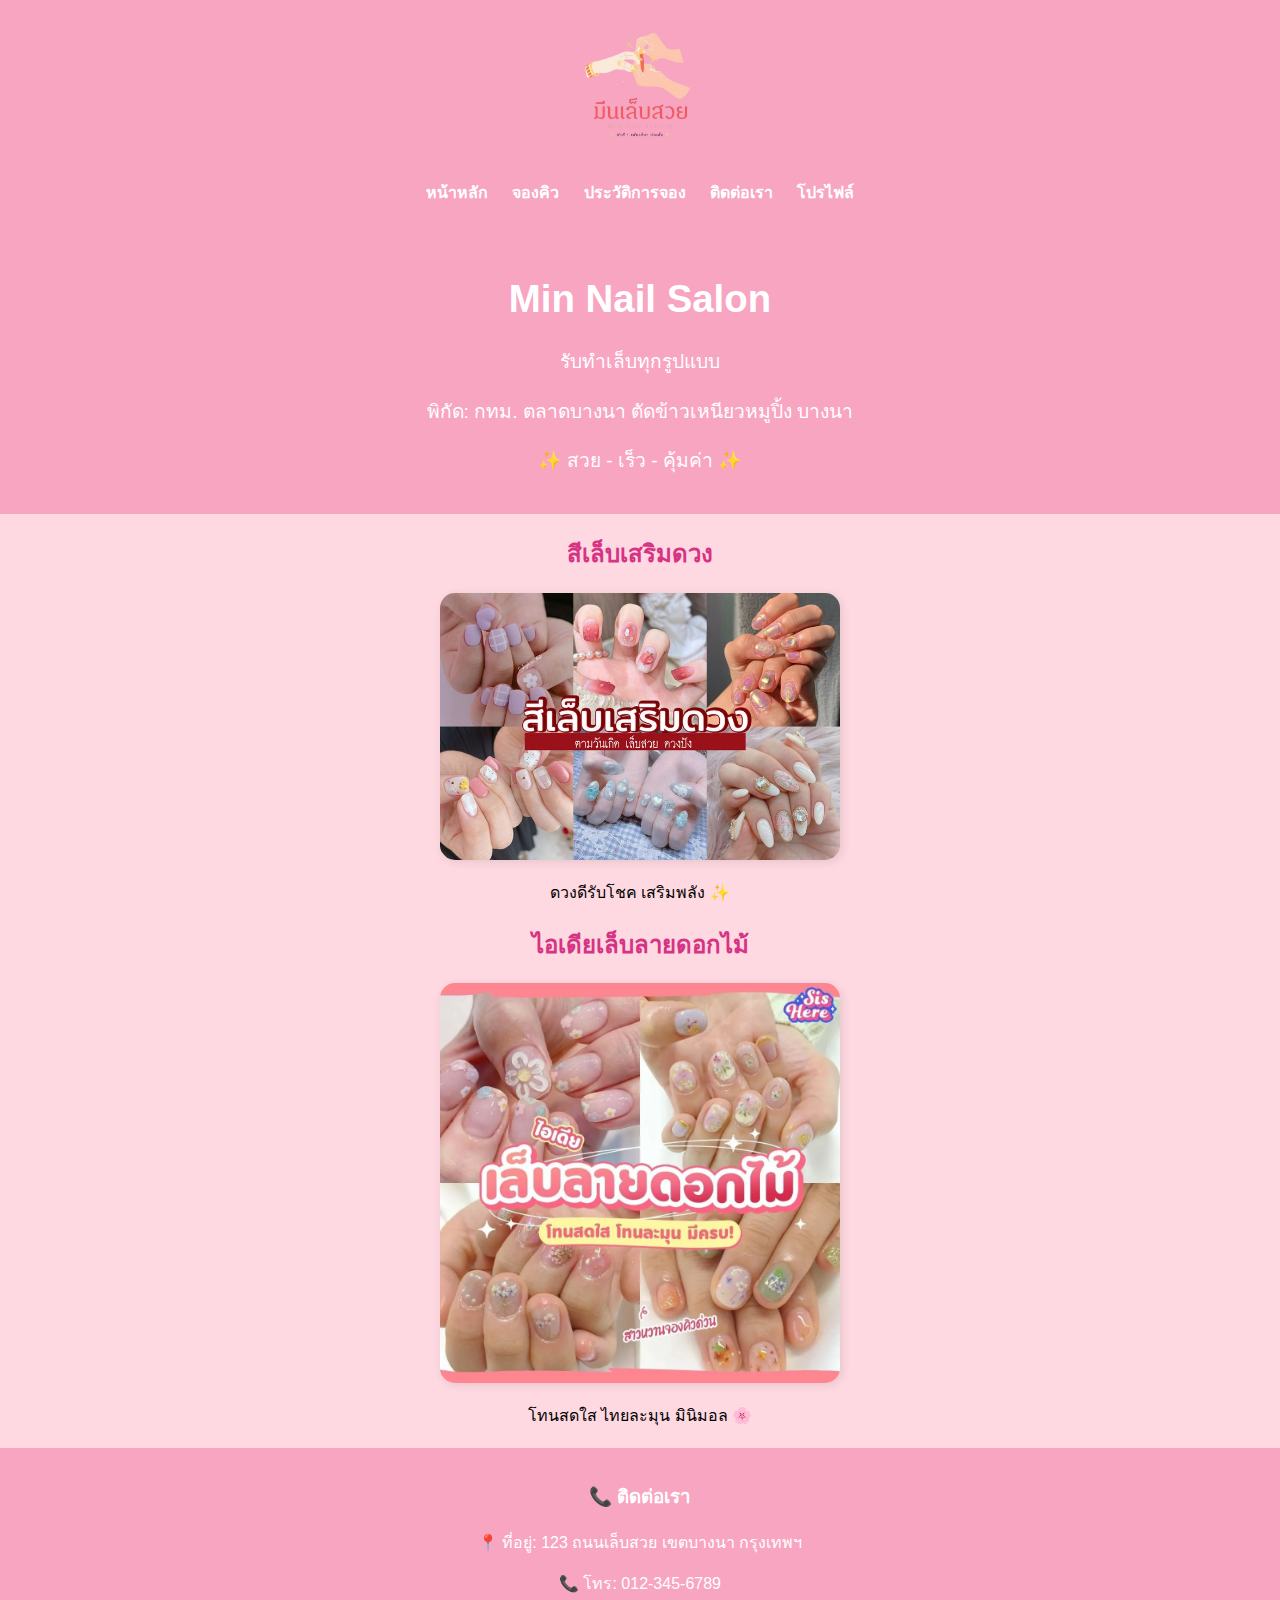
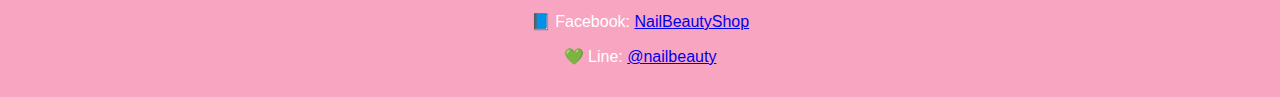
==== page/index.html @ 51916a0b "Final_Project_SW_RQ" ====
<!DOCTYPE html>
<html lang="th">

<head>
    <meta charset="UTF-8">
    <meta name="viewport" content="width=device-width, initial-scale=1.0">
    <title>Min Nail Salon</title>
    <link rel="stylesheet" href="/index.css">
</head>

<body>
    <header>
        <img src="/image/logo.png" alt="Logo" class="logo">
        <nav>
            <ul>
                <li><a href="/page/index.html">หน้าหลัก</a></li>
                <li><a href="/page/booking_selection.html">จองคิว</a></li>
                <li><a href="/page/history.html">ประวัติการจอง</a></li>
                <li><a href="#">ติดต่อเรา</a></li>
                <li><a href="/page/profile.html">โปรไฟล์</a></li>
            </ul>
        </nav>
    </header>

    <div class="banner">
        <h1>Min Nail Salon</h1>
        <p>รับทำเล็บทุกรูปแบบ</p>
        <p>พิกัด: กทม. ตลาดบางนา ตัดข้าวเหนียวหมูปิ้ง บางนา</p>
        <p>✨ สวย - เร็ว - คุ้มค่า ✨</p>
    </div>

    <main>
        <section class="promotion-section">
            <h2>สีเล็บเสริมดวง</h2>
            <div class="promotion">
                <img src="/image/nail1.jpg" alt="สีเล็บเสริมดวง">
                <p>ดวงดีรับโชค เสริมพลัง ✨</p>
            </div>
        </section>

        <section class="promotion-section">
            <h2>ไอเดียเล็บลายดอกไม้</h2>
            <div class="promotion">
                <img src="/image/nail2.png" alt="เล็บลายดอกไม้">
                <p>โทนสดใส ไทยละมุน มินิมอล 🌸</p>
            </div>
        </section>
    </main>

    <footer>
        <h3>📞 ติดต่อเรา</h3>
        <p>📍 ที่อยู่: 123 ถนนเล็บสวย เขตบางนา กรุงเทพฯ</p>
        <p>📞 โทร: 012-345-6789</p>
        <p>📘 Facebook: <a href="#">NailBeautyShop</a></p>
        <p>💚 Line: <a href="#">@nailbeauty</a></p>
    </footer>

    <script>
        // ตรวจสอบสถานะการล็อกอินเมื่อโหลดหน้า
        window.onload = function() {
            const isLoggedIn = localStorage.getItem('isLoggedIn');
            const bookingLink = document.getElementById('bookingLink');
            if (!isLoggedIn && bookingLink) {
                bookingLink.href = "#";
                bookingLink.style.pointerEvents = "none";
                bookingLink.style.color = "gray";
            }
        }
    </script>
</body>

</html>
---- index.css ----
body {
    background-color: #ffd9e1;
    /* สีชมพูอ่อน */
    font-family: 'Sarabun', sans-serif;
    margin: 0;
    padding: 0;
}

header {
    background-color: #f8a5c2;
    padding: 10px;
    text-align: center;
}

.logo {
    max-width: 150px;
}

nav ul {
    list-style-type: none;
    padding: 0;
}

nav ul li {
    display: inline;
    margin: 0 10px;
}

nav ul li a {
    text-decoration: none;
    color: white;
    font-weight: bold;
}

.banner {
    background-color: #f8a5c2;
    color: white;
    text-align: center;
    padding: 20px;
    font-size: 1.2em;
}

h2 {
    text-align: center;
    color: #d63384;
}

.promotion-section {
    text-align: center;
    margin: 20px 0;
}

.promotion img {
    width: 80%;
    max-width: 400px;
    border-radius: 15px;
    box-shadow: 2px 2px 10px rgba(0, 0, 0, 0.1);
}

footer {
    background-color: #f8a5c2;
    text-align: center;
    padding: 15px;
    color: white;
}
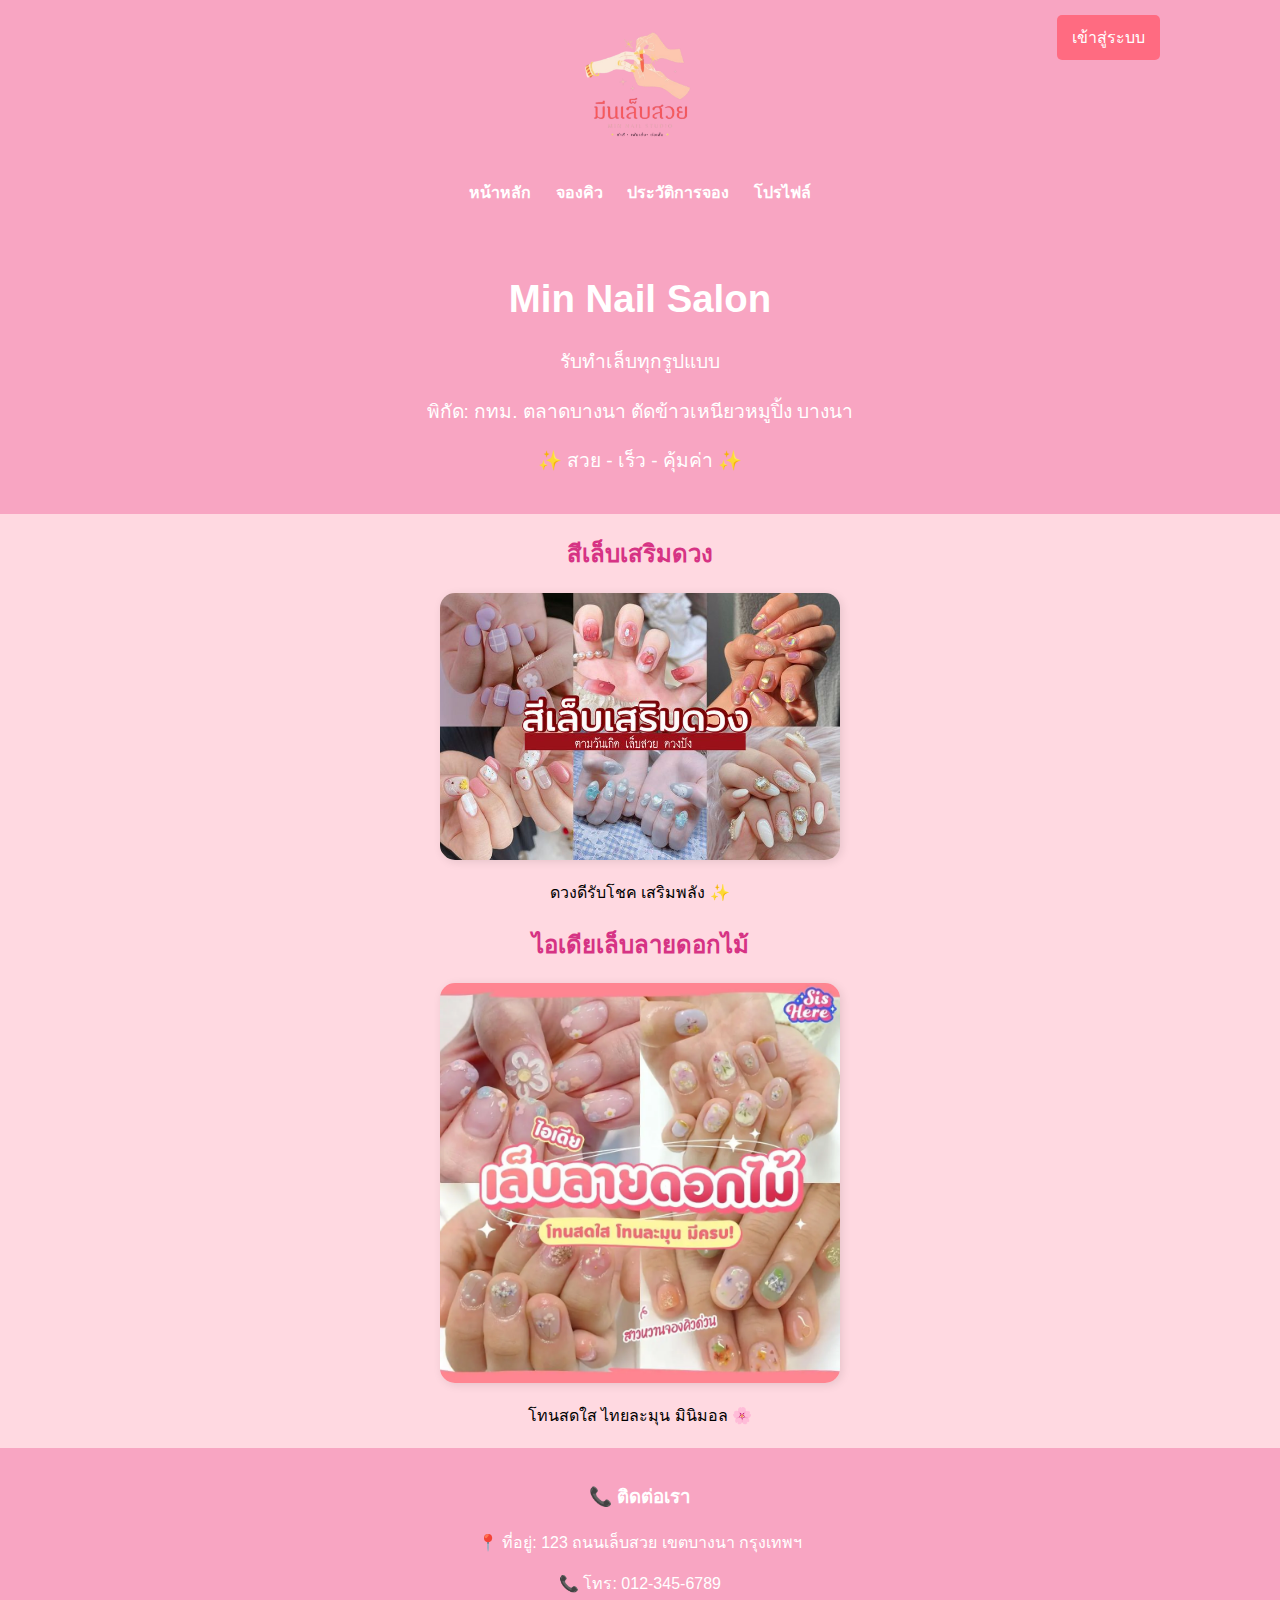
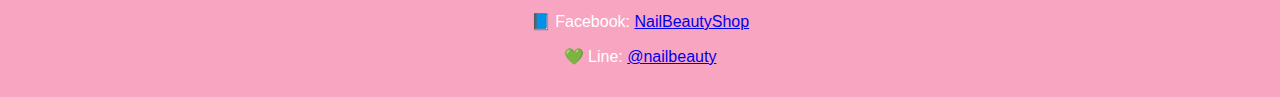
==== commit 8ef6837d: "Final_Project_SW_RQ_ver0.1" ====
--- a/page/index.html
+++ b/page/index.html
@@ -5,7 +5,7 @@
     <meta charset="UTF-8">
     <meta name="viewport" content="width=device-width, initial-scale=1.0">
     <title>Min Nail Salon</title>
-    <link rel="stylesheet" href="/index.css">
+    <link rel="stylesheet" href="/styles/index.css">
 </head>
 
 <body>
@@ -14,12 +14,13 @@
         <nav>
             <ul>
                 <li><a href="/page/index.html">หน้าหลัก</a></li>
-                <li><a href="/page/booking_selection.html">จองคิว</a></li>
-                <li><a href="/page/history.html">ประวัติการจอง</a></li>
-                <li><a href="#">ติดต่อเรา</a></li>
-                <li><a href="/page/profile.html">โปรไฟล์</a></li>
+                <li><a href="/page/booking_selection.html" class="protected-link">จองคิว</a></li>
+                <li><a href="/page/history.html" class="protected-link">ประวัติการจอง</a></li>
+                <li><a href="/page/profile.html" class="protected-link">โปรไฟล์</a></li>
             </ul>
         </nav>
+        <a href="/page/login.html" id="loginButton" class="login-btn">เข้าสู่ระบบ</a>
+        <button id="logoutButton" class="logout-btn" style="display: none;">ออกจากระบบ</button>
     </header>
 
     <div class="banner">
@@ -55,18 +56,7 @@
         <p>💚 Line: <a href="#">@nailbeauty</a></p>
     </footer>
 
-    <script>
-        // ตรวจสอบสถานะการล็อกอินเมื่อโหลดหน้า
-        window.onload = function() {
-            const isLoggedIn = localStorage.getItem('isLoggedIn');
-            const bookingLink = document.getElementById('bookingLink');
-            if (!isLoggedIn && bookingLink) {
-                bookingLink.href = "#";
-                bookingLink.style.pointerEvents = "none";
-                bookingLink.style.color = "gray";
-            }
-        }
-    </script>
+    <script src="login.js"></script>
 </body>
 
 </html>--- a/styles/index.css
+++ b/styles/index.css
@@ -0,0 +1,118 @@
+body {
+    background-color: #ffd9e1;
+    /* สีชมพูอ่อน */
+    font-family: 'Sarabun', sans-serif;
+    margin: 0;
+    padding: 0;
+}
+
+header {
+    background-color: #f8a5c2;
+    padding: 10px;
+    text-align: center;
+}
+
+.logo {
+    max-width: 150px;
+}
+
+nav ul {
+    list-style-type: none;
+    padding: 0;
+}
+
+nav ul li {
+    display: inline;
+    margin: 0 10px;
+}
+
+nav ul li a {
+    text-decoration: none;
+    color: white;
+    font-weight: bold;
+}
+
+.banner {
+    background-color: #f8a5c2;
+    color: white;
+    text-align: center;
+    padding: 20px;
+    font-size: 1.2em;
+}
+
+h2 {
+    text-align: center;
+    color: #d63384;
+}
+
+.promotion-section {
+    text-align: center;
+    margin: 20px 0;
+}
+
+.promotion img {
+    width: 80%;
+    max-width: 400px;
+    border-radius: 15px;
+    box-shadow: 2px 2px 10px rgba(0, 0, 0, 0.1);
+}
+
+footer {
+    background-color: #f8a5c2;
+    text-align: center;
+    padding: 15px;
+    color: white;
+}
+
+.login-btn {
+    background-color: #ff6b81;
+    color: white;
+    border: none;
+    padding: 10px 20px;
+    font-size: 16px;
+    border-radius: 5px;
+    cursor: pointer;
+    position: absolute;
+    top: 15px;
+    right: 20px;
+}
+
+.login-btn:hover {
+    background-color: #ff4757;
+}
+
+.login-btn {
+    background-color: #ff6b81;
+    color: white;
+    border: none;
+    padding: 10px 15px;
+    font-size: 16px;
+    border-radius: 5px;
+    cursor: pointer;
+    position: absolute;
+    top: 15px;
+    right: 120px;
+    text-decoration: none;
+}
+
+.login-btn:hover {
+    background-color: #ff4757;
+}
+
+.logout-btn {
+    background-color: #ff4757;
+    color: white;
+    border: none;
+    padding: 10px 15px;
+    font-size: 16px;
+    border-radius: 5px;
+    cursor: pointer;
+    position: absolute;
+    top: 15px;
+    right: 20px;
+    display: none;
+}
+
+.logout-btn:hover {
+    background-color: #e84118;
+}